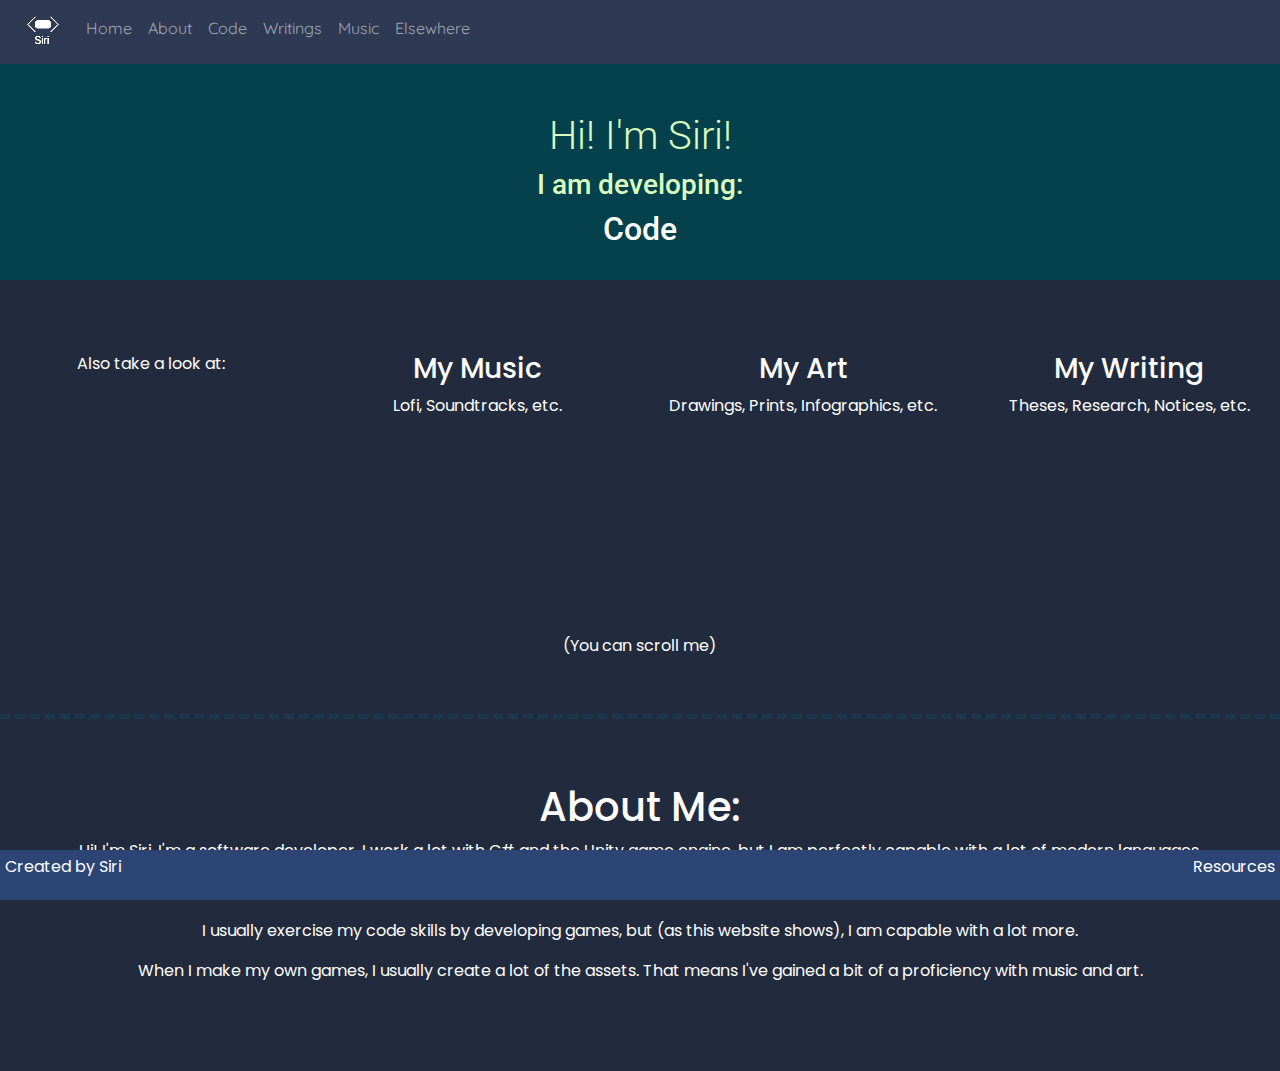
==== index.html @ 4e759fe5 "added what's here now" ====
<!DOCTYPE html>
<html lang="en">
<head>
    <noscript>
        <div class="content noscript">        
            <h1>Get out of the 90's!</h1>
            <hr>
            <h2>This site needs my sh*tty Javascript in order to run properly.</h2>
            <p>If you wish to use any of the active elements of this page,</p>
            <p>please use a newer browser, or enable Javascript in your settings.</p>
            <p>Conventiently, I have a list of the latest supported browser for each operating system here.</p>
        </div>
    </noscript>
    <link rel="icon" type="image/png" href="./img/logo.svg">
    <link rel="stylesheet" href="css/bootstrap-custom.css">
    <script src="./js/popper.min.js"></script>
    <script src="./js/jquery.min.js"></script>
    <script src="./js/bootstrap.bundle.js"></script>
    <script src="./js/bootstrap.js"></script>
    <script src="./js/siri.js"></script>
    <meta charset="UTF-8">
    <meta http-equiv="X-UA-Compatible" content="IE=edge">
    <meta name="viewport" content="width=device-width, initial-scale=1.0">
    <title>Home | siri-chan.github.io</title>
</head>
<body>
    <div id = "h"></div>
    <div class="content">
        <div class="coolvisuals">
            <br> <br>
            <h1>Hi! I'm Siri!</h1>
            <h3>I am developing: </h3>
            <h2>
                <span id="changer"><a href="https://github.com/Siri-chan">Code</a></span>
            </h2>
            <!--Add: UnityFPS, Terminal Games to this list  -->
            <script>
                var words = ["<a href=\"https://github.com/Siri-chan/osuclone\">osu!clone</a>", "<a href=\"https://github.com/Siri-chan/muscl\" class=\"muscli\">MusCLI</a>","<a href=\"https://github.com/Siri-chan/men\" class=\"men\">men</a>", "<a href=\"\"> Other, Smaller Open-Source Projects</a>"];  
                var i = -1;
                var text = "<a href=\"https://github.com/Siri-chan\">Code</a>";      
                function _getChangedText() {
                    i = (i + 1) % words.length;
                    return text.replace("<a href=\"https://github.com/Siri-chan\">Code</a>", words[i]);
                }
                function _changeText() {
                    var txt = _getChangedText();
                    var d = document.getElementById("changer")
                    d.className = "fadeOut";
                    setTimeout(function(){
                        d.className = "fadeIn"
                        document.getElementById("changer").innerHTML = txt;
                    }, 1000);
                }
                setInterval("_changeText()", 3000);
            </script>
             <br>
        </div>
        <br> <br> <br>
        <div class="row">
            <div class="col"><p>Also take a look at: </p></div>
            <div class="col"><h3><a href="./music.html">My Music</a></h3></div>
            <div class="col"><h3><a>My Art</a></h3></div>
            <div class="col"><h3><a>My Writing</a></h3></div>
        </div>
        <div class="row">
            <div class="col"></div>
            <div class="col"><a href="./music.html" class="nohover">Lofi, Soundtracks, etc.</a></div>
            <div class="col"><a>Drawings, Prints, Infographics, etc.</a></div>
            <div class="col"><a>Theses, Research, Notices, etc.</a></div>
        </div>
        <br>
        <br>
        <br>
        <br>
        <br>
        <br>
        <br>
        <br>
        <br>
        <script>
            window.onscroll = function ()
            {
                document.getElementById("scroll").className = "fadeOut";
                setTimeout(function(){
                    document.getElementById("scroll").innerHTML = "<br>";
                }, 1000);
            }
        </script>
        <p id="scroll">(You can scroll me)</p>
        <br>
        <hr style="border-top: 5px dashed #056072; color: #222b3d;">
        <br>
        <br>
        <section id="about">        
            <h1>About Me:</h1>
            <p>Hi! I'm Siri. I'm a software developer. I work a lot with C# and the Unity game engine, but I am perfectly capable with a lot of modern languages.</p>
            <p>In the past, I have written programs in C, C++, Java, JavaScript, Processing, C#, PHP, Bash, Batch, Python and even x86 ASM.</p>
            <p>I usually exercise my code skills by developing games, but (as this website shows), I am capable with a lot more.</p>
            <p>When I make my own games, I usually create a lot of the assets. That means I've gained a bit of a proficiency with music and art.</p>
            <!--
            <p>When I make my own games, I usually create a lot of the assets. That means I've gained a bit of a proficiency with music, art and the dreaded ...</p>
            <p>3D Models!</p>
            <div class="row">
                [insert images of my cursed *lack of* modelling skill here]
            </div>
            -->
            <p></p>
        </section>
        <br>
        <br>        
        <br>
    </div>
    <div id="f"></div>
</body>
</html>
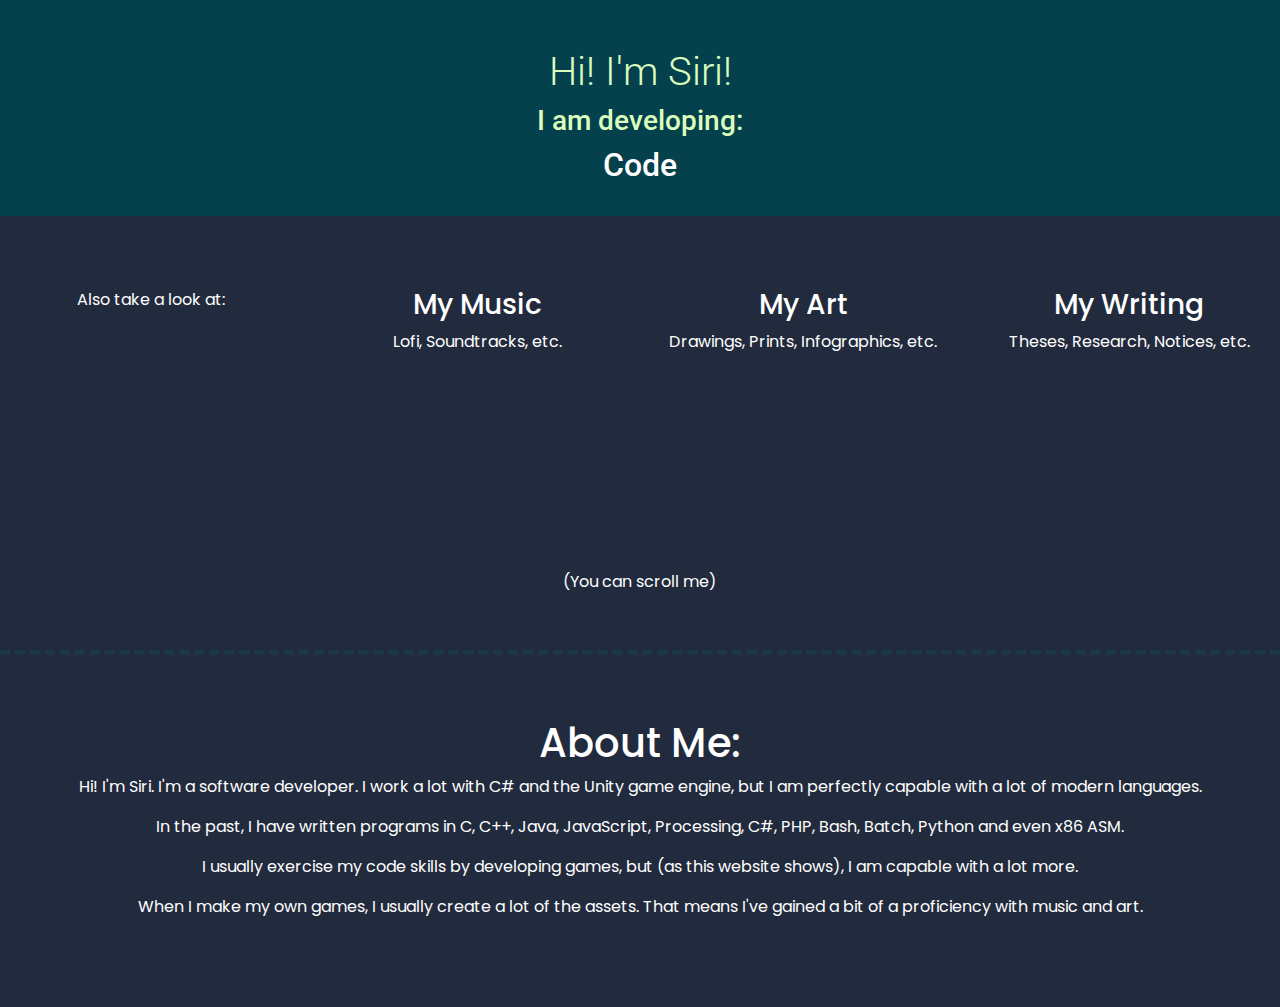
==== commit c99e4571: "update lol" ====
--- a/index.html
+++ b/index.html
@@ -35,7 +35,7 @@
             </h2>
             <!--Add: UnityFPS, Terminal Games to this list  -->
             <script>
-                var words = ["<a href=\"https://github.com/Siri-chan/osuclone\">osu!clone</a>", "<a href=\"https://github.com/Siri-chan/muscl\" class=\"muscli\">MusCLI</a>","<a href=\"https://github.com/Siri-chan/men\" class=\"men\">men</a>", "<a href=\"\"> Other, Smaller Open-Source Projects</a>"];  
+                var words = ["<a href=\"https://github.com/Siri-chan/osuclone\">osu!clone</a>", "<a href=\"https://github.com/Siri-chan/muscl\" class=\"muscli\">MusCLI</a>","<a href=\"./random-men/index.html\" class=\"men\">men</a>", "<a href=\"\"> Other, Smaller Open-Source Projects</a>"];  
                 var i = -1;
                 var text = "<a href=\"https://github.com/Siri-chan\">Code</a>";      
                 function _getChangedText() {
